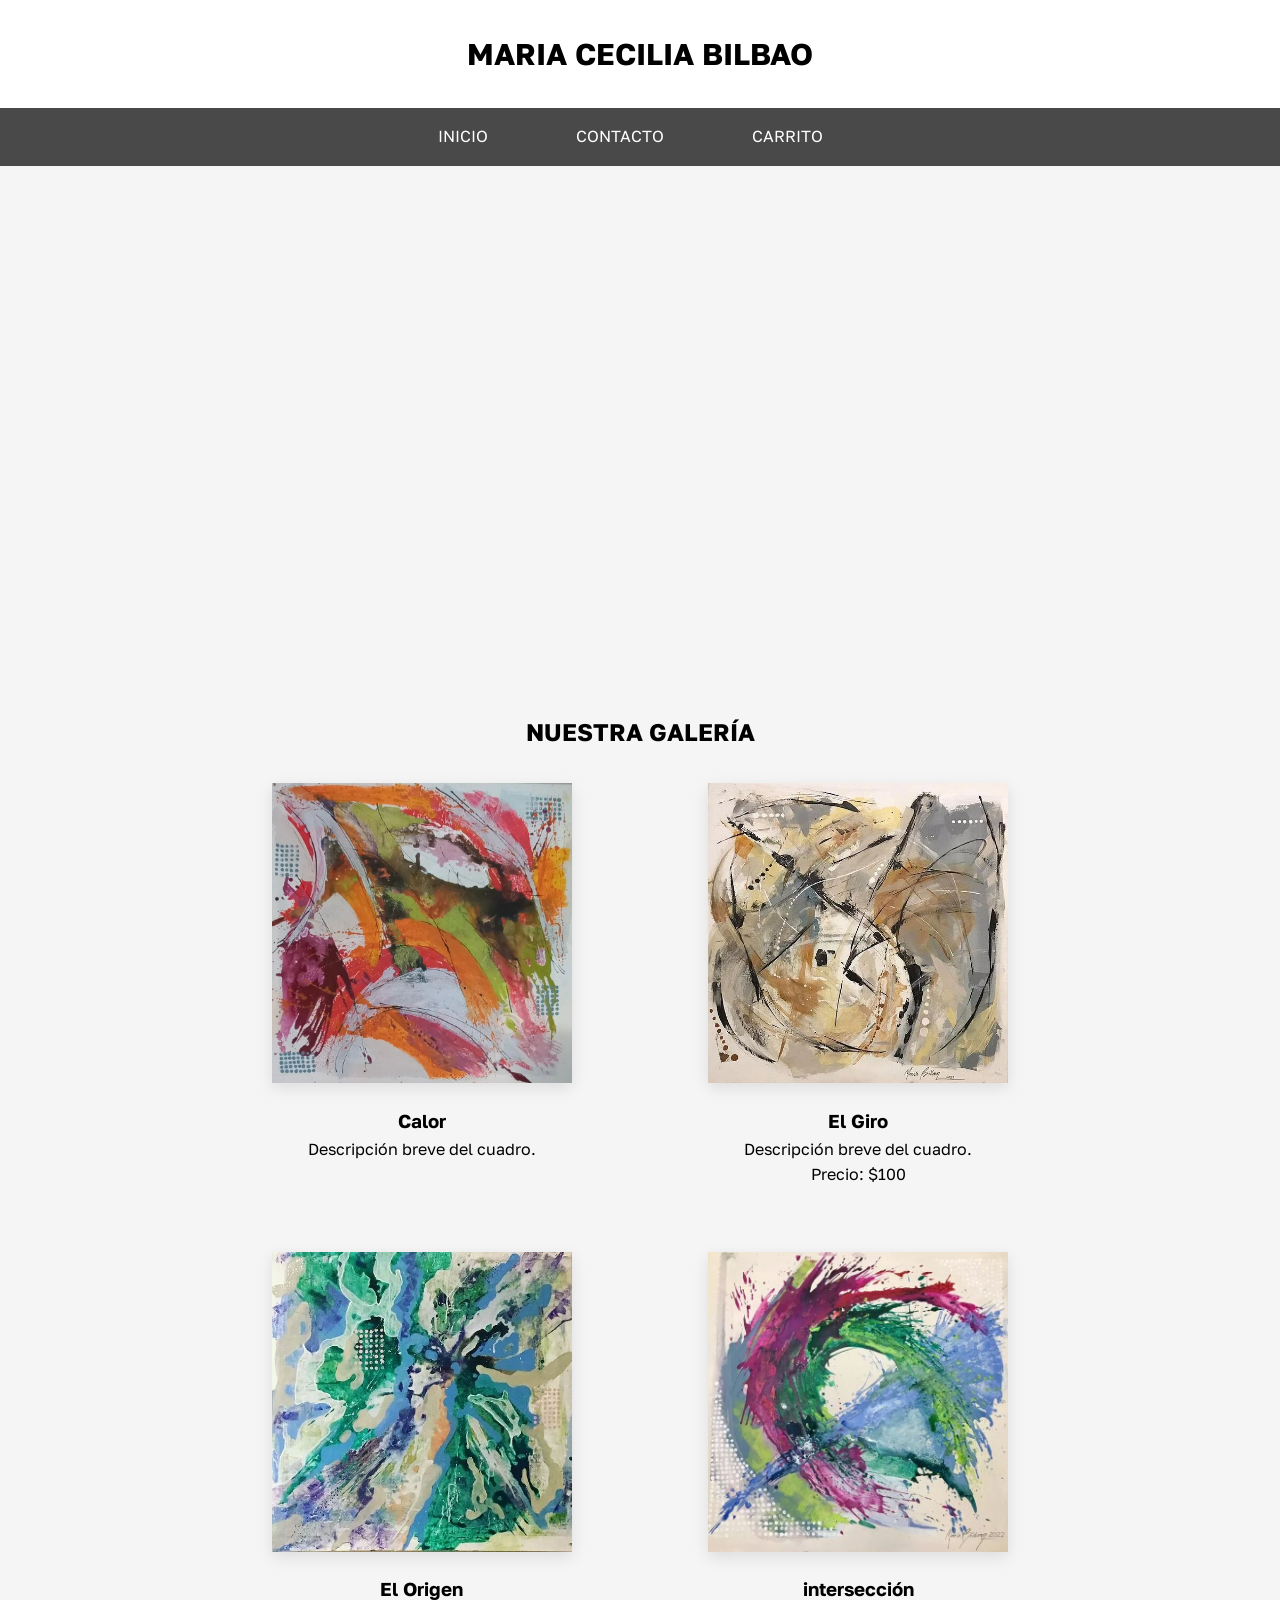
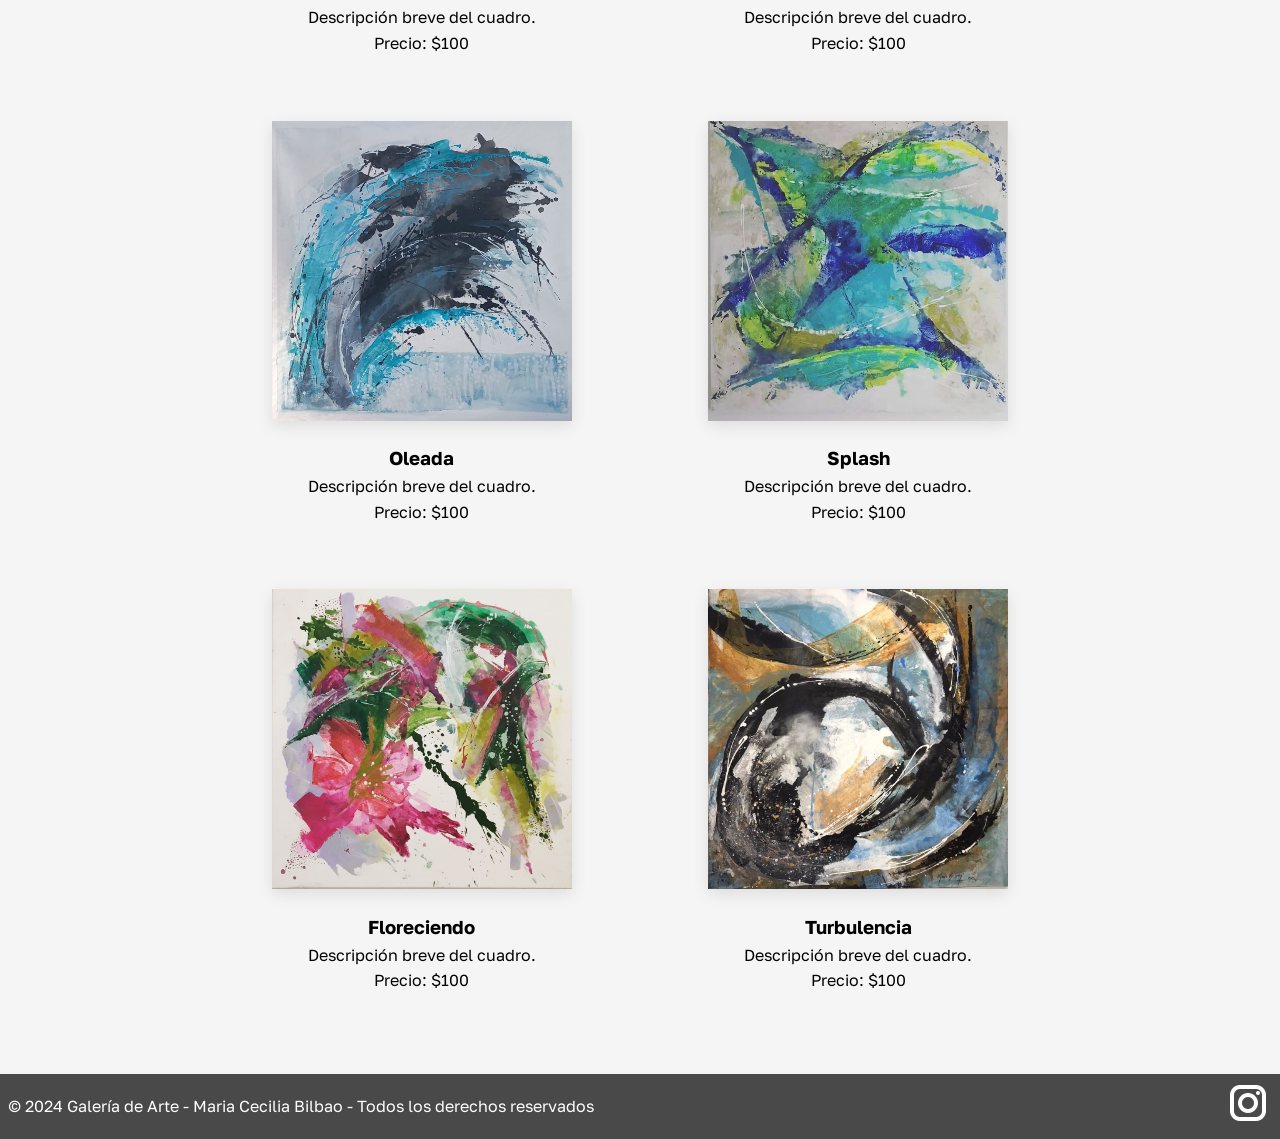
==== index.html @ 53347338 "fix responsive" ====
<!DOCTYPE html>
<html lang="es">
  <head>
    <meta charset="UTF-8" />
    <meta name="viewport" content="width=device-width, initial-scale=1.0" />
    <title>Galería de Arte</title>
    <link rel="stylesheet" href="./index.css" />
    <link rel="preconnect" href="https://fonts.googleapis.com" />
    <link rel="preconnect" href="https://fonts.gstatic.com" crossorigin />
    <link rel="preconnect" href="https://fonts.googleapis.com" />
    <link rel="preconnect" href="https://fonts.gstatic.com" crossorigin />
    <link
      href="https://fonts.googleapis.com/css2?family=Golos+Text:wght@400..900&display=swap"
      rel="stylesheet"
    />
  </head>
  <body>
    <h1 class="titulo">Maria Cecilia Bilbao</h1>
    <header>
      <nav>
        <ul>
          <li><a href="#inicio">Inicio</a></li>
          <li><a href="#">Contacto</a></li>
          <li><a href="#">Carrito</a></li>
        </ul>
      </nav>
    </header>

    <main>
      <section id="inicio">
        <div class="video-container">
          <video class="video" autoplay muted loop playsinline>
            <source src="./public/src/Banner.mp4" type="video/mp4" />
            Tu navegador no admite videos HTML5.
          </video>
        </div>
      </section>

      <section id="galeria">
        <h2>Nuestra Galería</h2>

        <div class="galeria-container">
          <div class="cuadro-container">
            <img class="cuadro" src="./public/src/img/calor.jpg" alt="Calor" />
            <h3>Calor</h3>
            <p>Descripción breve del cuadro.</p>
          </div>

          <div class="cuadro-container">
            <img
              class="cuadro"
              src="./public/src/img/el giro.jpg"
              alt="el giro"
            />
            <h3>El Giro</h3>
            <p>Descripción breve del cuadro.</p>
            <p>Precio: $100</p>
          </div>

          <div class="cuadro-container">
            <img
              class="cuadro"
              src="./public/src/img/el origen.jpg"
              alt="el origen"
            />
            <h3>El Origen</h3>
            <p>Descripción breve del cuadro.</p>
            <p>Precio: $100</p>
          </div>

          <div class="cuadro-container">
            <img
              class="cuadro"
              src="./public/src/img/interseccion.jpg"
              alt="interseccion"
            />
            <h3>intersección</h3>
            <p>Descripción breve del cuadro.</p>
            <p>Precio: $100</p>
          </div>

          <div class="cuadro-container">
            <img
              class="cuadro"
              src="./public/src/img/oleada.png"
              alt="oleada"
            />
            <h3>Oleada</h3>
            <p>Descripción breve del cuadro.</p>
            <p>Precio: $100</p>
          </div>

          <div class="cuadro-container">
            <img
              class="cuadro"
              src="./public/src/img/splash.jpg"
              alt="splash"
            />
            <h3>Splash</h3>
            <p>Descripción breve del cuadro.</p>
            <p>Precio: $100</p>
          </div>

          <div class="cuadro-container">
            <img
              class="cuadro"
              src="./public/src/img/floreciendo.jpg"
              alt="floreciendo"
            />
            <h3>Floreciendo</h3>
            <p>Descripción breve del cuadro.</p>
            <p>Precio: $100</p>
          </div>

          <div class="cuadro-container">
            <img
              class="cuadro"
              src="./public/src/img/turbulencia.jpg"
              alt="turbulencia"
            />
            <h3>Turbulencia</h3>
            <p>Descripción breve del cuadro.</p>
            <p>Precio: $100</p>
          </div>
        </div>
      </section>
    </main>

    <footer>
      <p>
        &copy; 2024 Galería de Arte - Maria Cecilia Bilbao - Todos los derechos
        reservados
      </p>

      <div id="redes">
        <a target="_blank" href="https://www.instagram.com/ma.ceciliabilbao/"
          ><img alt="instagram" src="./public/src/img/icons8-instagram-48.png"
        /></a>
      </div>
    </footer>
  </body>
</html>
---- index.css ----
/* Reset de estilos para eliminar márgenes y paddings por defecto */
* {
  margin: 0;
  padding: 0;
  box-sizing: border-box;
  overflow-x: hidden;
}

/* Estilos generales */
body {
  font-family: "Golos Text";
  line-height: 1.6;
}

main {
  background-color: whitesmoke;
}

#inicio {
  overflow: hidden;
}

.video-container {
  display: flex;
  align-items: center;
  justify-content: center;
  width: 100%;
}

.video {
  width: 70%;
  height: auto;
  background-size: cover;
  background-repeat: no-repeat;
  background-position: center center;
}

.titulo {
  text-align: center;
  font-size: 30px;
  font-weight: bold;
  text-transform: uppercase;
  padding: 1em;
}

h2 {
  text-transform: uppercase;
}

header {
  display: flex;
  justify-content: center;
  align-items: center;
  background-color: #494949;
  color: #fff;
  padding: 1rem;
}

nav ul {
  list-style-type: none;
  overflow-y: hidden;
}

nav ul li {
  display: inline;
  margin-right: 20px;
}

nav ul li a {
  color: #fff;
  text-decoration: none;
  text-transform: uppercase;
  padding: 2rem;
}

main {
  padding: 1rem;
}

section {
  margin-bottom: 2rem;
}

#redes img {
  filter: invert(100%);
}

footer {
  display: flex;
  justify-content: space-between;
  align-items: center;
  flex-direction: row;
  position: static;
  width: 100%;
  bottom: 0;
  text-align: center;
  padding: 0.3rem 0.5rem 0.3rem 0.5rem;
  background-color: #494949;
  color: white;
}

/* Estilos específicos */
#galeria {
  display: flex;
  flex-wrap: wrap;
  justify-content: center;
  align-items: center;
  max-width: 100%;
  flex-direction: column;
}

.galeria-container {
  display: grid;
  grid-template-columns: repeat(3, 2fr);
  text-align: center;
  width: 70%;
}

.cuadro-container {
  position: relative;
  text-align: center;
  padding: 2rem;
  gap: 1rem;
}

.cuadro {
  margin-bottom: 1rem;
  max-width: 300px !important;
  height: 300px !important;
  transition: transform 0.3s ease-in-out, box-shadow 0.3s ease-in-out;
  box-shadow: 0 5px 15px rgba(0, 0, 0, 0.1);
}

.cuadro:hover {
  transform: scale(1.1);
  box-shadow: 0 10px 30px rgba(0, 0, 0, 0.2);
}

button {
  background-color: #007bff;
  color: #fff;
  border: none;
  padding: 0.5rem 1rem;
  cursor: pointer;
}

button:hover {
  background-color: #0056b3;
}

@media (max-width: 1485px) {
  .galeria-container {
    grid-template-columns: repeat(2, 1fr);
    width: 70%;
  }

  .cuadro {
    max-width: 100%;
    width: 300px;
    height: 300px;
  }

  .video {
    width: 80%;
    height: auto;
  }
}

@media (max-width: 950px) {
  .galeria-container {
    grid-template-columns: repeat(1, 1fr);
    padding: 1rem;
  }

  .cuadro {
    max-width: 100%;
    width: 500px;
    height: auto;
  }

  .video {
    width: 100%;
    height: auto;
  }
}
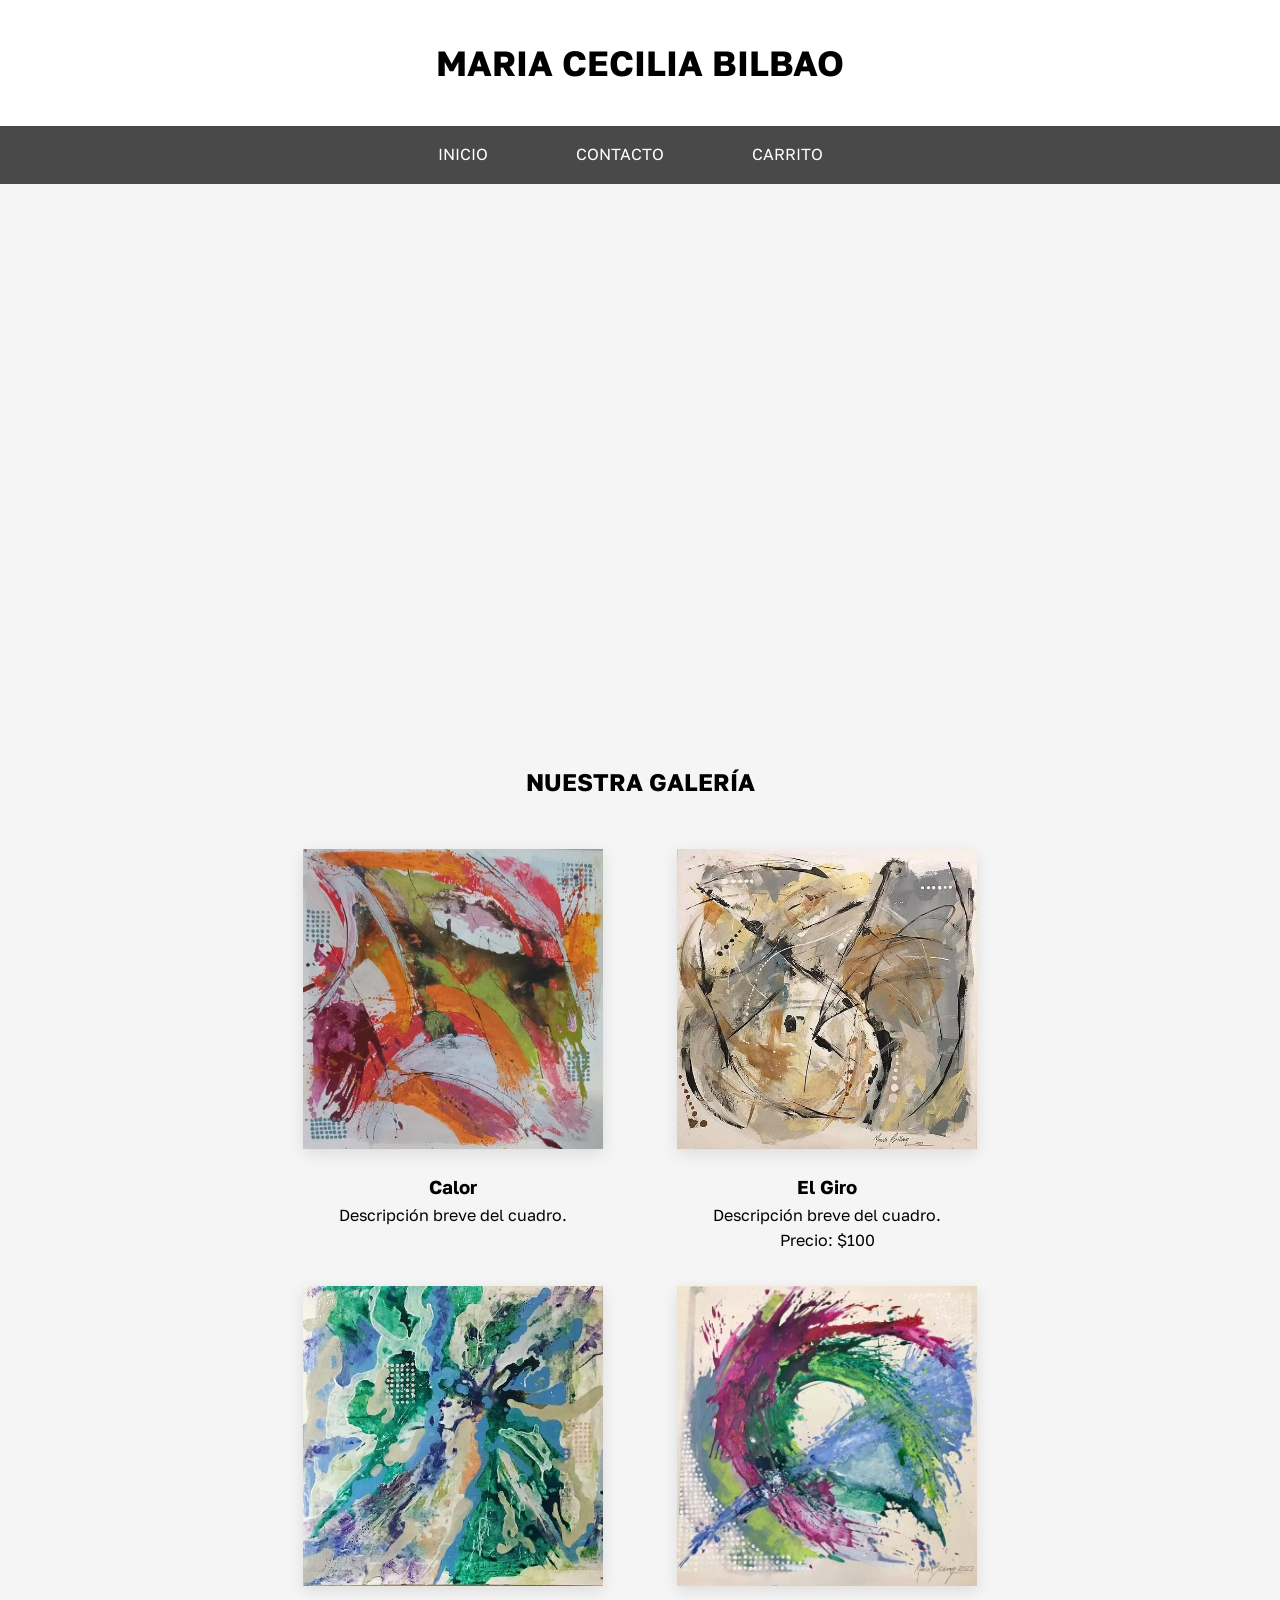
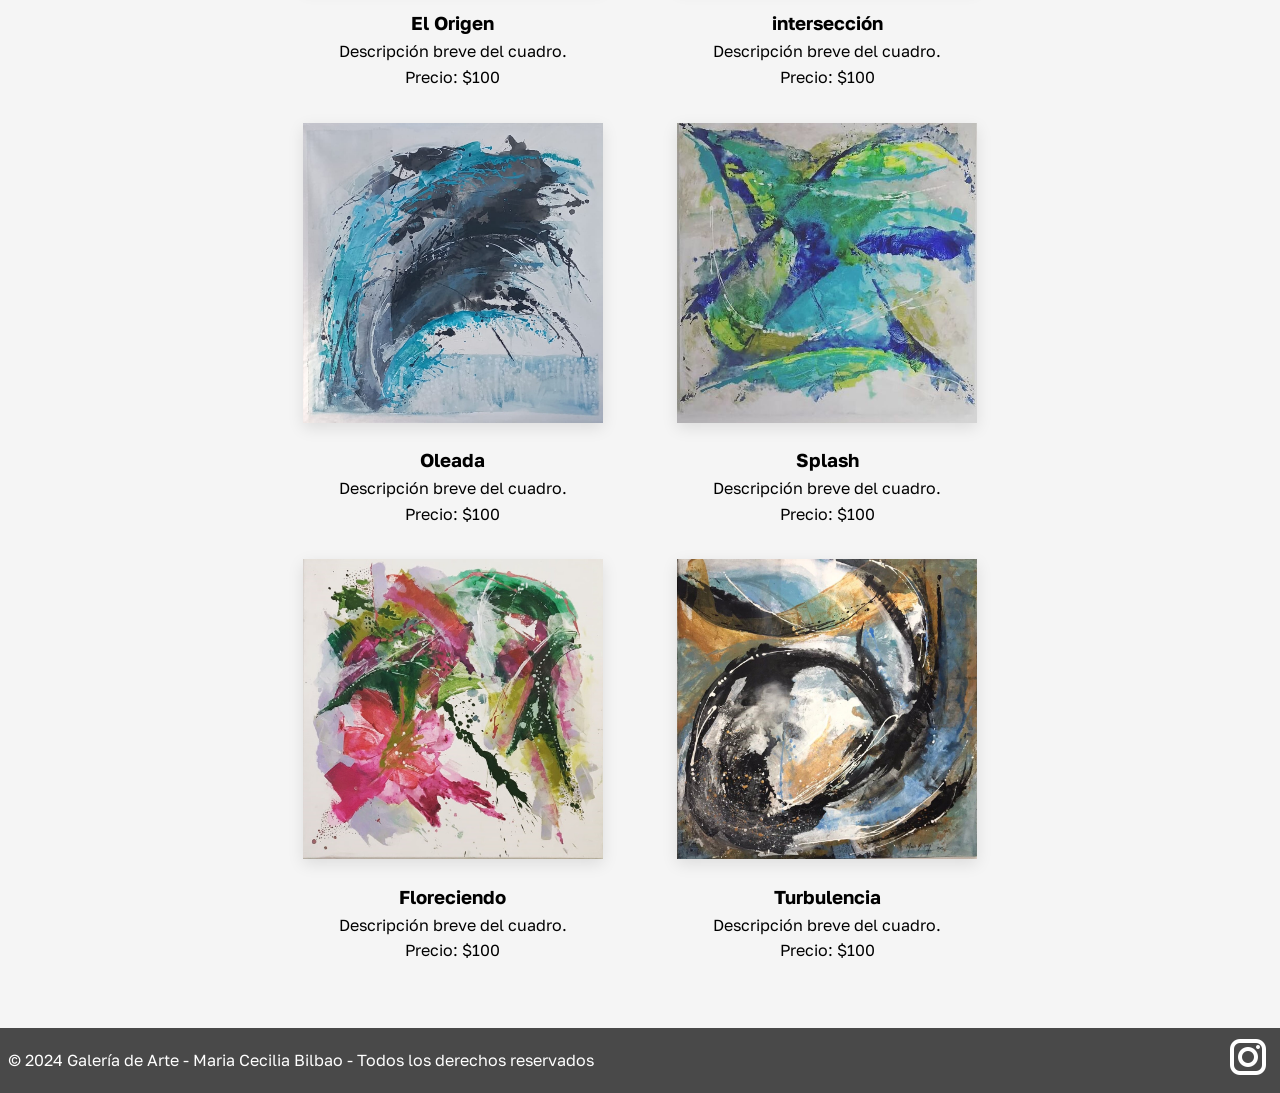
==== commit 6fd4a8c2: "add modal" ====
--- a/index.html
+++ b/index.html
@@ -40,13 +40,13 @@
         <h2>Nuestra Galería</h2>
 
         <div class="galeria-container">
-          <div class="cuadro-container">
+          <div class="cuadro-container" data-name="p-1">
             <img class="cuadro" src="./public/src/img/calor.jpg" alt="Calor" />
             <h3>Calor</h3>
             <p>Descripción breve del cuadro.</p>
           </div>
 
-          <div class="cuadro-container">
+          <div class="cuadro-container" data-name="p-2">
             <img
               class="cuadro"
               src="./public/src/img/el giro.jpg"
@@ -57,7 +57,7 @@
             <p>Precio: $100</p>
           </div>
 
-          <div class="cuadro-container">
+          <div class="cuadro-container" data-name="p-3">
             <img
               class="cuadro"
               src="./public/src/img/el origen.jpg"
@@ -68,7 +68,7 @@
             <p>Precio: $100</p>
           </div>
 
-          <div class="cuadro-container">
+          <div class="cuadro-container" data-name="p-4">
             <img
               class="cuadro"
               src="./public/src/img/interseccion.jpg"
@@ -79,7 +79,7 @@
             <p>Precio: $100</p>
           </div>
 
-          <div class="cuadro-container">
+          <div class="cuadro-container" data-name="p-5">
             <img
               class="cuadro"
               src="./public/src/img/oleada.png"
@@ -90,7 +90,7 @@
             <p>Precio: $100</p>
           </div>
 
-          <div class="cuadro-container">
+          <div class="cuadro-container" data-name="p-6">
             <img
               class="cuadro"
               src="./public/src/img/splash.jpg"
@@ -101,7 +101,7 @@
             <p>Precio: $100</p>
           </div>
 
-          <div class="cuadro-container">
+          <div class="cuadro-container" data-name="p-7">
             <img
               class="cuadro"
               src="./public/src/img/floreciendo.jpg"
@@ -112,7 +112,7 @@
             <p>Precio: $100</p>
           </div>
 
-          <div class="cuadro-container">
+          <div class="cuadro-container" data-name="p-8">
             <img
               class="cuadro"
               src="./public/src/img/turbulencia.jpg"
@@ -122,6 +122,87 @@
             <p>Descripción breve del cuadro.</p>
             <p>Precio: $100</p>
           </div>
+        </div>
+      </section>
+
+      <section class="cuadros-preview">
+        <!-- Vista previa para el cuadro p-1 -->
+        <div class="preview" data-target="p-1">
+          <img class="cuadro" src="./public/src/img/calor.jpg" alt="Calor" />
+          <h3>Calor</h3>
+          <p>Descripción breve del cuadro.</p>
+          <button class="cerrar-modal">X</button>
+        </div>
+
+        <!-- Vista previa para el cuadro p-2 -->
+        <div class="preview" data-target="p-2">
+          <img
+            class="cuadro"
+            src="./public/src/img/el giro.jpg"
+            alt="el giro"
+          />
+          <h3>El Giro</h3>
+          <p>Descripción breve del cuadro.</p>
+          <button class="cerrar-modal">X</button>
+        </div>
+
+        <!-- Repite este bloque para cada cuadro -->
+        <div class="preview" data-target="p-3">
+          <img
+            class="cuadro"
+            src="./public/src/img/el origen.jpg"
+            alt="el origen"
+          />
+          <h3>El Origen</h3>
+          <p>Descripción breve del cuadro.</p>
+          <button class="cerrar-modal">X</button>
+        </div>
+
+        <div class="preview" data-target="p-4">
+          <img
+            class="cuadro"
+            src="./public/src/img/interseccion.jpg"
+            alt="interseccion"
+          />
+          <h3>Intersección</h3>
+          <p>Descripción breve del cuadro.</p>
+          <button class="cerrar-modal">X</button>
+        </div>
+
+        <div class="preview" data-target="p-5">
+          <img class="cuadro" src="./public/src/img/oleada.png" alt="oleada" />
+          <h3>Oleada</h3>
+          <p>Descripción breve del cuadro.</p>
+          <button class="cerrar-modal">X</button>
+        </div>
+
+        <div class="preview" data-target="p-6">
+          <img class="cuadro" src="./public/src/img/splash.jpg" alt="splash" />
+          <h3>Splash</h3>
+          <p>Descripción breve del cuadro.</p>
+          <button class="cerrar-modal">X</button>
+        </div>
+
+        <div class="preview" data-target="p-7">
+          <img
+            class="cuadro"
+            src="./public/src/img/floreciendo.jpg"
+            alt="floreciendo"
+          />
+          <h3>Floreciendo</h3>
+          <p>Descripción breve del cuadro.</p>
+          <button class="cerrar-modal">X</button>
+        </div>
+
+        <div class="preview" data-target="p-8">
+          <img
+            class="cuadro"
+            src="./public/src/img/turbulencia.jpg"
+            alt="turbulencia"
+          />
+          <h3>Turbulencia</h3>
+          <p>Descripción breve del cuadro.</p>
+          <button class="cerrar-modal">X</button>
         </div>
       </section>
     </main>
@@ -138,5 +219,7 @@
         /></a>
       </div>
     </footer>
+
+    <script type="text/javascript" src="./index.js"></script>
   </body>
 </html>
--- a/index.css
+++ b/index.css
@@ -37,14 +37,15 @@
 
 .titulo {
   text-align: center;
-  font-size: 30px;
-  font-weight: bold;
+  font-size: 35px;
+  font-weight: bolder;
   text-transform: uppercase;
   padding: 1em;
 }
 
 h2 {
   text-transform: uppercase;
+  padding: 2rem;
 }
 
 header {
@@ -119,8 +120,7 @@
 .cuadro-container {
   position: relative;
   text-align: center;
-  padding: 2rem;
-  gap: 1rem;
+  padding: 1rem;
 }
 
 .cuadro {
@@ -148,10 +148,63 @@
   background-color: #0056b3;
 }
 
+/* Preview */
+
+.cuadros-preview {
+  position: fixed;
+  top: 0;
+  left: 0;
+  min-height: 100vh;
+  width: 100%;
+  background: rgba(0, 0, 0, 0.8);
+  display: none;
+  align-items: center;
+  justify-content: center;
+}
+
+.cuadros-preview .preview {
+  display: none;
+  padding: 2rem;
+  text-align: center;
+  background: #fff;
+  position: relative;
+  margin: 2rem;
+  width: 40rem;
+}
+
+.cuadros-preview .preview {
+  display: inline-block;
+}
+
+.cuadros-preview .preview img {
+  height: 30rem;
+}
+
+.cuadros-preview .preview button {
+  position: absolute;
+  top: 1rem;
+  right: 1.5rem;
+  cursor: pointer;
+  font-size: 1rem;
+  background-color: #e1d7cb;
+}
+
+/* .cuadros-preview .preview button:hover {
+  transform: rotate(90deg);
+} */
+
+.cuadros-preview .preview h3 {
+  color: #444;
+  padding: 0.5rem 0;
+  font: 2.5rem;
+}
+
+/* Media queries */
+
 @media (max-width: 1485px) {
   .galeria-container {
     grid-template-columns: repeat(2, 1fr);
-    width: 70%;
+    width: 60%;
   }
 
   .cuadro {
@@ -166,16 +219,15 @@
   }
 }
 
-@media (max-width: 950px) {
+@media (max-width: 1130px) {
   .galeria-container {
     grid-template-columns: repeat(1, 1fr);
-    padding: 1rem;
+    width: 100%;
   }
 
   .cuadro {
-    max-width: 100%;
-    width: 500px;
-    height: auto;
+    width: max-content;
+    height: max-content;
   }
 
   .video {
@@ -183,3 +235,22 @@
     height: auto;
   }
 }
+
+@media (max-width: 500px) {
+  #titulo {
+    font-size: 20px;
+  }
+
+  ul {
+    display: flex;
+    flex-direction: column;
+    align-items: center;
+    justify-content: center;
+  }
+
+  footer {
+    flex-direction: column;
+    padding: 1rem;
+    gap: 1rem;
+  }
+}
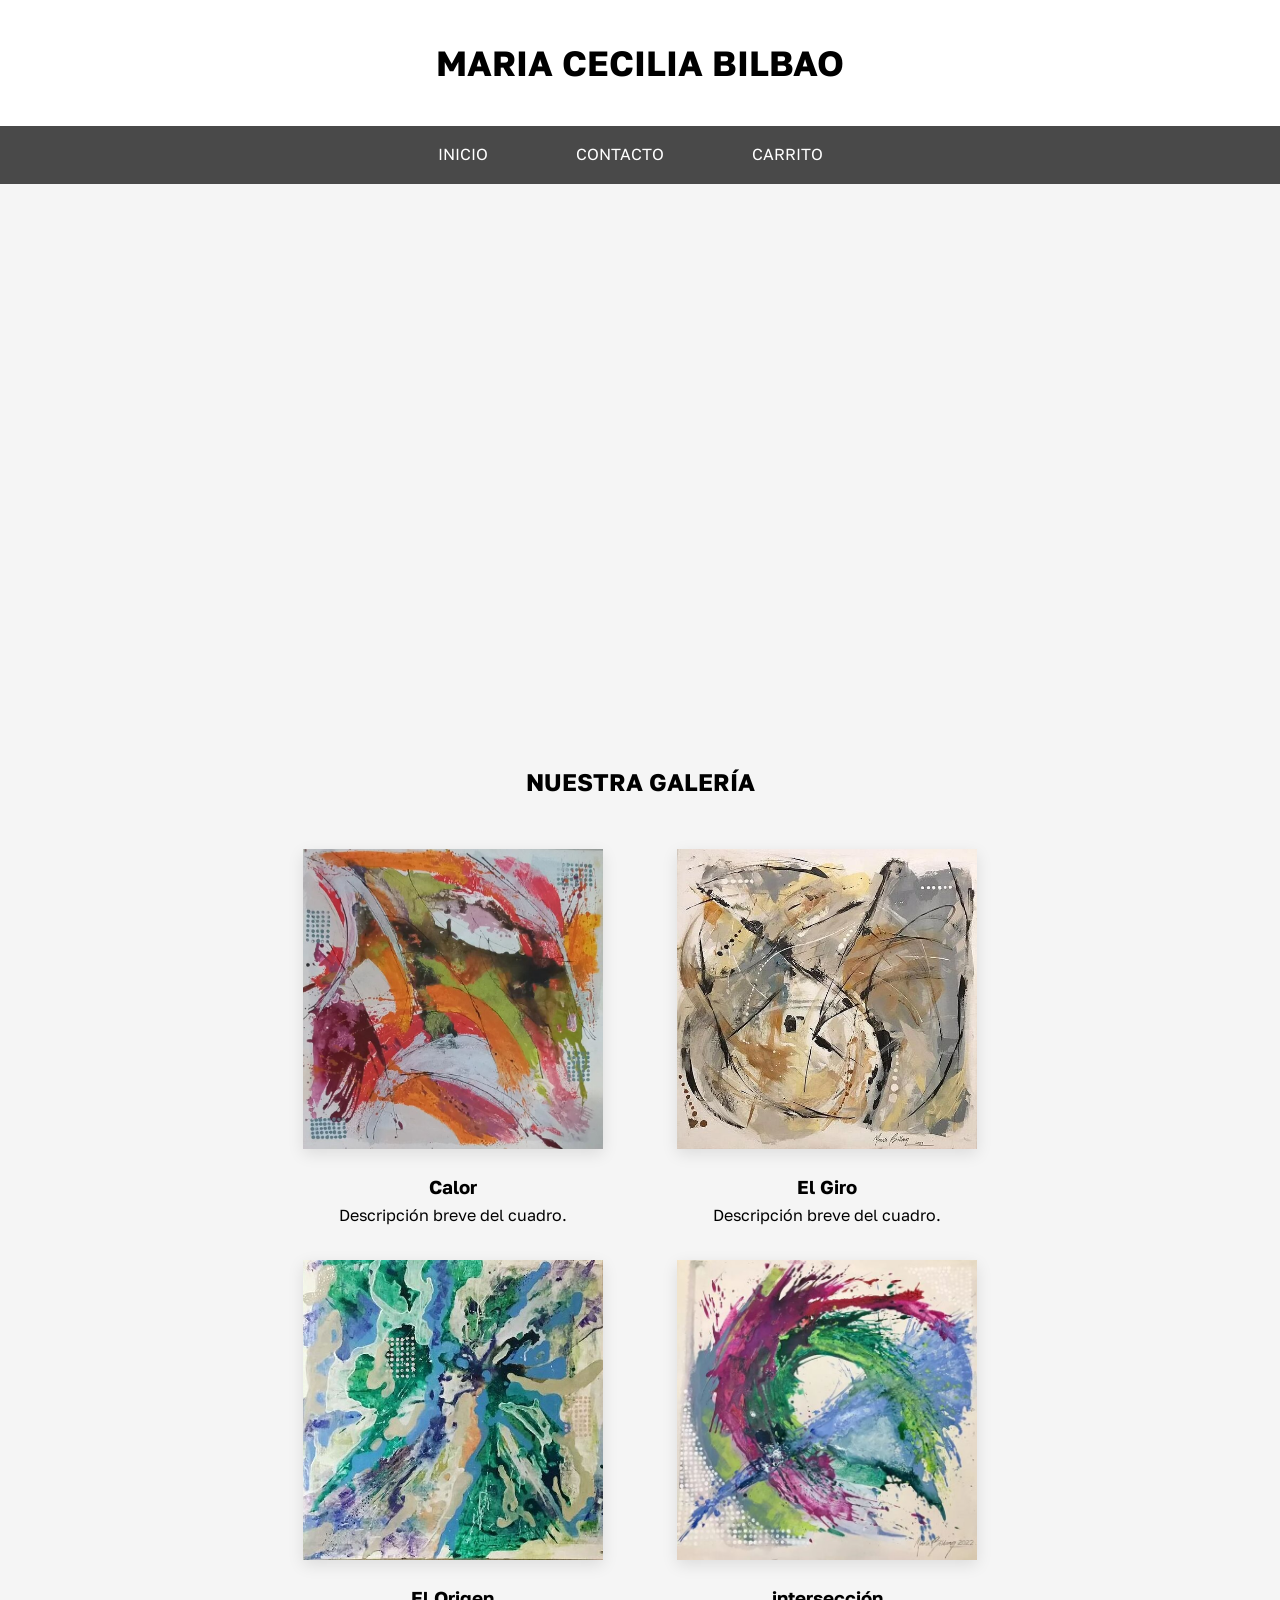
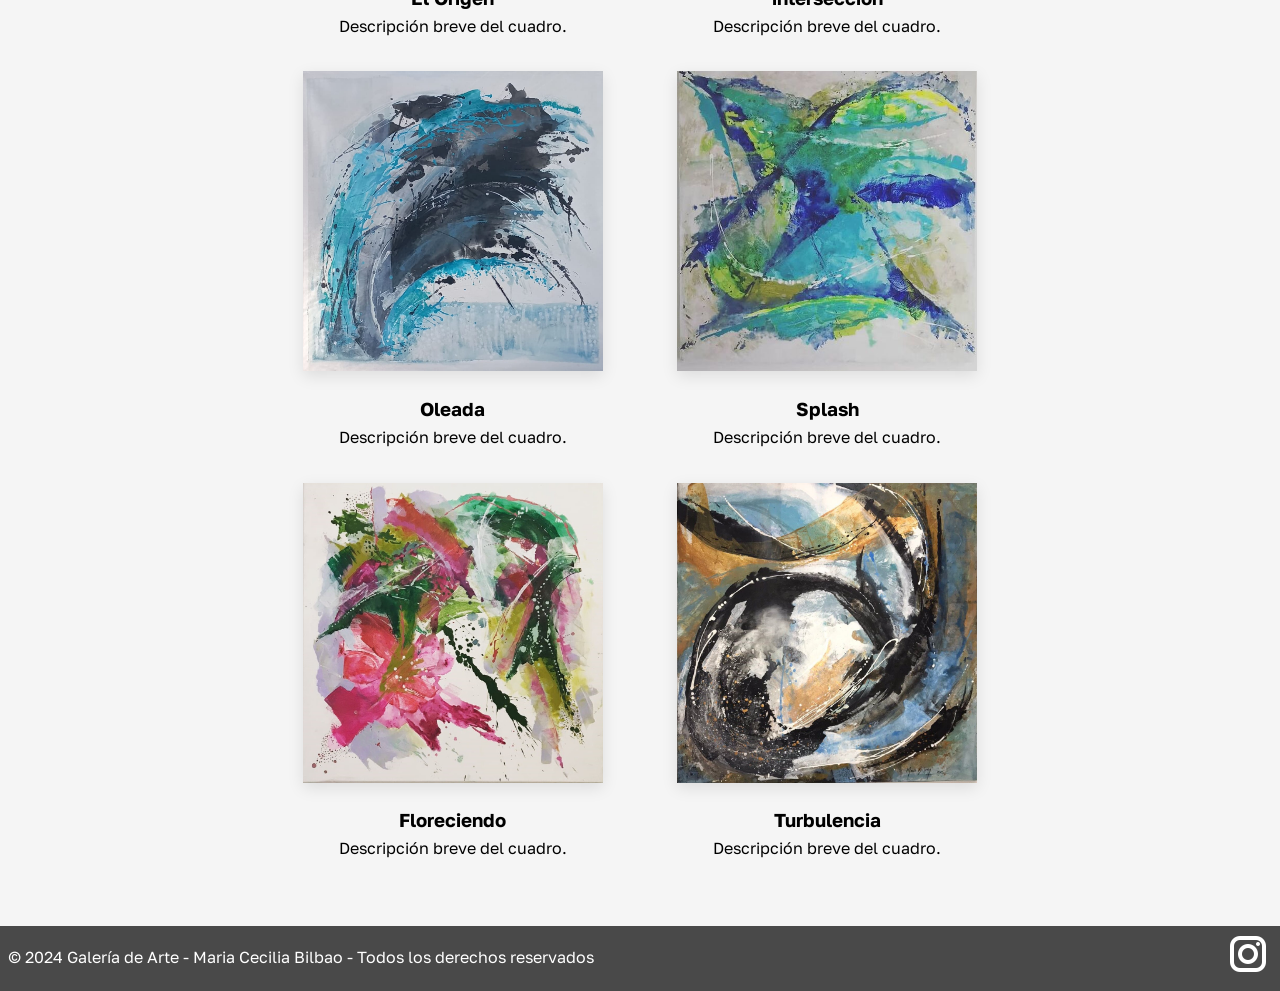
==== commit 9505cc02: "update modal" ====
--- a/index.html
+++ b/index.html
@@ -54,7 +54,6 @@
             />
             <h3>El Giro</h3>
             <p>Descripción breve del cuadro.</p>
-            <p>Precio: $100</p>
           </div>
 
           <div class="cuadro-container" data-name="p-3">
@@ -65,7 +64,6 @@
             />
             <h3>El Origen</h3>
             <p>Descripción breve del cuadro.</p>
-            <p>Precio: $100</p>
           </div>
 
           <div class="cuadro-container" data-name="p-4">
@@ -76,7 +74,6 @@
             />
             <h3>intersección</h3>
             <p>Descripción breve del cuadro.</p>
-            <p>Precio: $100</p>
           </div>
 
           <div class="cuadro-container" data-name="p-5">
@@ -87,7 +84,6 @@
             />
             <h3>Oleada</h3>
             <p>Descripción breve del cuadro.</p>
-            <p>Precio: $100</p>
           </div>
 
           <div class="cuadro-container" data-name="p-6">
@@ -98,7 +94,6 @@
             />
             <h3>Splash</h3>
             <p>Descripción breve del cuadro.</p>
-            <p>Precio: $100</p>
           </div>
 
           <div class="cuadro-container" data-name="p-7">
@@ -109,7 +104,6 @@
             />
             <h3>Floreciendo</h3>
             <p>Descripción breve del cuadro.</p>
-            <p>Precio: $100</p>
           </div>
 
           <div class="cuadro-container" data-name="p-8">
@@ -120,7 +114,6 @@
             />
             <h3>Turbulencia</h3>
             <p>Descripción breve del cuadro.</p>
-            <p>Precio: $100</p>
           </div>
         </div>
       </section>
@@ -128,10 +121,15 @@
       <section class="cuadros-preview">
         <!-- Vista previa para el cuadro p-1 -->
         <div class="preview" data-target="p-1">
-          <img class="cuadro" src="./public/src/img/calor.jpg" alt="Calor" />
-          <h3>Calor</h3>
-          <p>Descripción breve del cuadro.</p>
-          <button class="cerrar-modal">X</button>
+          <div class="preview-content">
+            <img class="cuadro" src="./public/src/img/calor.jpg" alt="Calor" />
+            <div class="cuadro-info">
+              <h3>Calor</h3>
+              <p><strong>Medidas:</strong> 100x100 cm</p>
+              <p><strong>Precio:</strong> $100</p>
+            </div>
+            <button class="cerrar-modal">X</button>
+          </div>
         </div>
 
         <!-- Vista previa para el cuadro p-2 -->
@@ -142,7 +140,8 @@
             alt="el giro"
           />
           <h3>El Giro</h3>
-          <p>Descripción breve del cuadro.</p>
+          <p><strong>Medidas:</strong> 100x100 cm</p>
+          <p><strong>Precio:</strong> $100</p>
           <button class="cerrar-modal">X</button>
         </div>
 
@@ -154,7 +153,8 @@
             alt="el origen"
           />
           <h3>El Origen</h3>
-          <p>Descripción breve del cuadro.</p>
+          <p><strong>Medidas:</strong> 100x100 cm</p>
+          <p><strong>Precio:</strong> $100</p>
           <button class="cerrar-modal">X</button>
         </div>
 
@@ -165,21 +165,24 @@
             alt="interseccion"
           />
           <h3>Intersección</h3>
-          <p>Descripción breve del cuadro.</p>
+          <p><strong>Medidas:</strong> 100x100 cm</p>
+          <p><strong>Precio:</strong> $100</p>
           <button class="cerrar-modal">X</button>
         </div>
 
         <div class="preview" data-target="p-5">
           <img class="cuadro" src="./public/src/img/oleada.png" alt="oleada" />
           <h3>Oleada</h3>
-          <p>Descripción breve del cuadro.</p>
+          <p><strong>Medidas:</strong> 100x100 cm</p>
+          <p><strong>Precio:</strong> $100</p>
           <button class="cerrar-modal">X</button>
         </div>
 
         <div class="preview" data-target="p-6">
           <img class="cuadro" src="./public/src/img/splash.jpg" alt="splash" />
           <h3>Splash</h3>
-          <p>Descripción breve del cuadro.</p>
+          <p><strong>Medidas:</strong> 100x100 cm</p>
+          <p><strong>Precio:</strong> $100</p>
           <button class="cerrar-modal">X</button>
         </div>
 
@@ -190,7 +193,8 @@
             alt="floreciendo"
           />
           <h3>Floreciendo</h3>
-          <p>Descripción breve del cuadro.</p>
+          <p><strong>Medidas:</strong> 100x100 cm</p>
+          <p><strong>Precio:</strong> $100</p>
           <button class="cerrar-modal">X</button>
         </div>
 
@@ -201,7 +205,8 @@
             alt="turbulencia"
           />
           <h3>Turbulencia</h3>
-          <p>Descripción breve del cuadro.</p>
+          <p><strong>Medidas:</strong> 100x100 cm</p>
+          <p><strong>Precio:</strong> $100</p>
           <button class="cerrar-modal">X</button>
         </div>
       </section>
--- a/index.css
+++ b/index.css
@@ -163,40 +163,42 @@
 }
 
 .cuadros-preview .preview {
-  display: none;
   padding: 2rem;
   text-align: center;
   background: #fff;
   position: relative;
   margin: 2rem;
-  width: 40rem;
-}
-
-.cuadros-preview .preview {
-  display: inline-block;
+  max-width: 40rem;
+  border-radius: 8px;
+  box-shadow: 0 2px 5px rgba(0, 0, 0, 0.2);
 }
 
 .cuadros-preview .preview img {
-  height: 30rem;
+  width: 100%;
+  border-radius: 8px 8px 0 0;
 }
 
 .cuadros-preview .preview button {
   position: absolute;
   top: 1rem;
-  right: 1.5rem;
+  right: 1rem;
   cursor: pointer;
   font-size: 1rem;
   background-color: #e1d7cb;
-}
-
-/* .cuadros-preview .preview button:hover {
-  transform: rotate(90deg);
-} */
+  border: 1px solid rgba(0, 0, 0, 0.2);
+  padding: 0.5rem;
+  border-radius: 50%;
+}
 
 .cuadros-preview .preview h3 {
   color: #444;
   padding: 0.5rem 0;
-  font: 2.5rem;
+  font-size: 2.5rem;
+}
+
+.cuadros-preview .preview .cuadro {
+  transform: none;
+  transition: none;
 }
 
 /* Media queries */
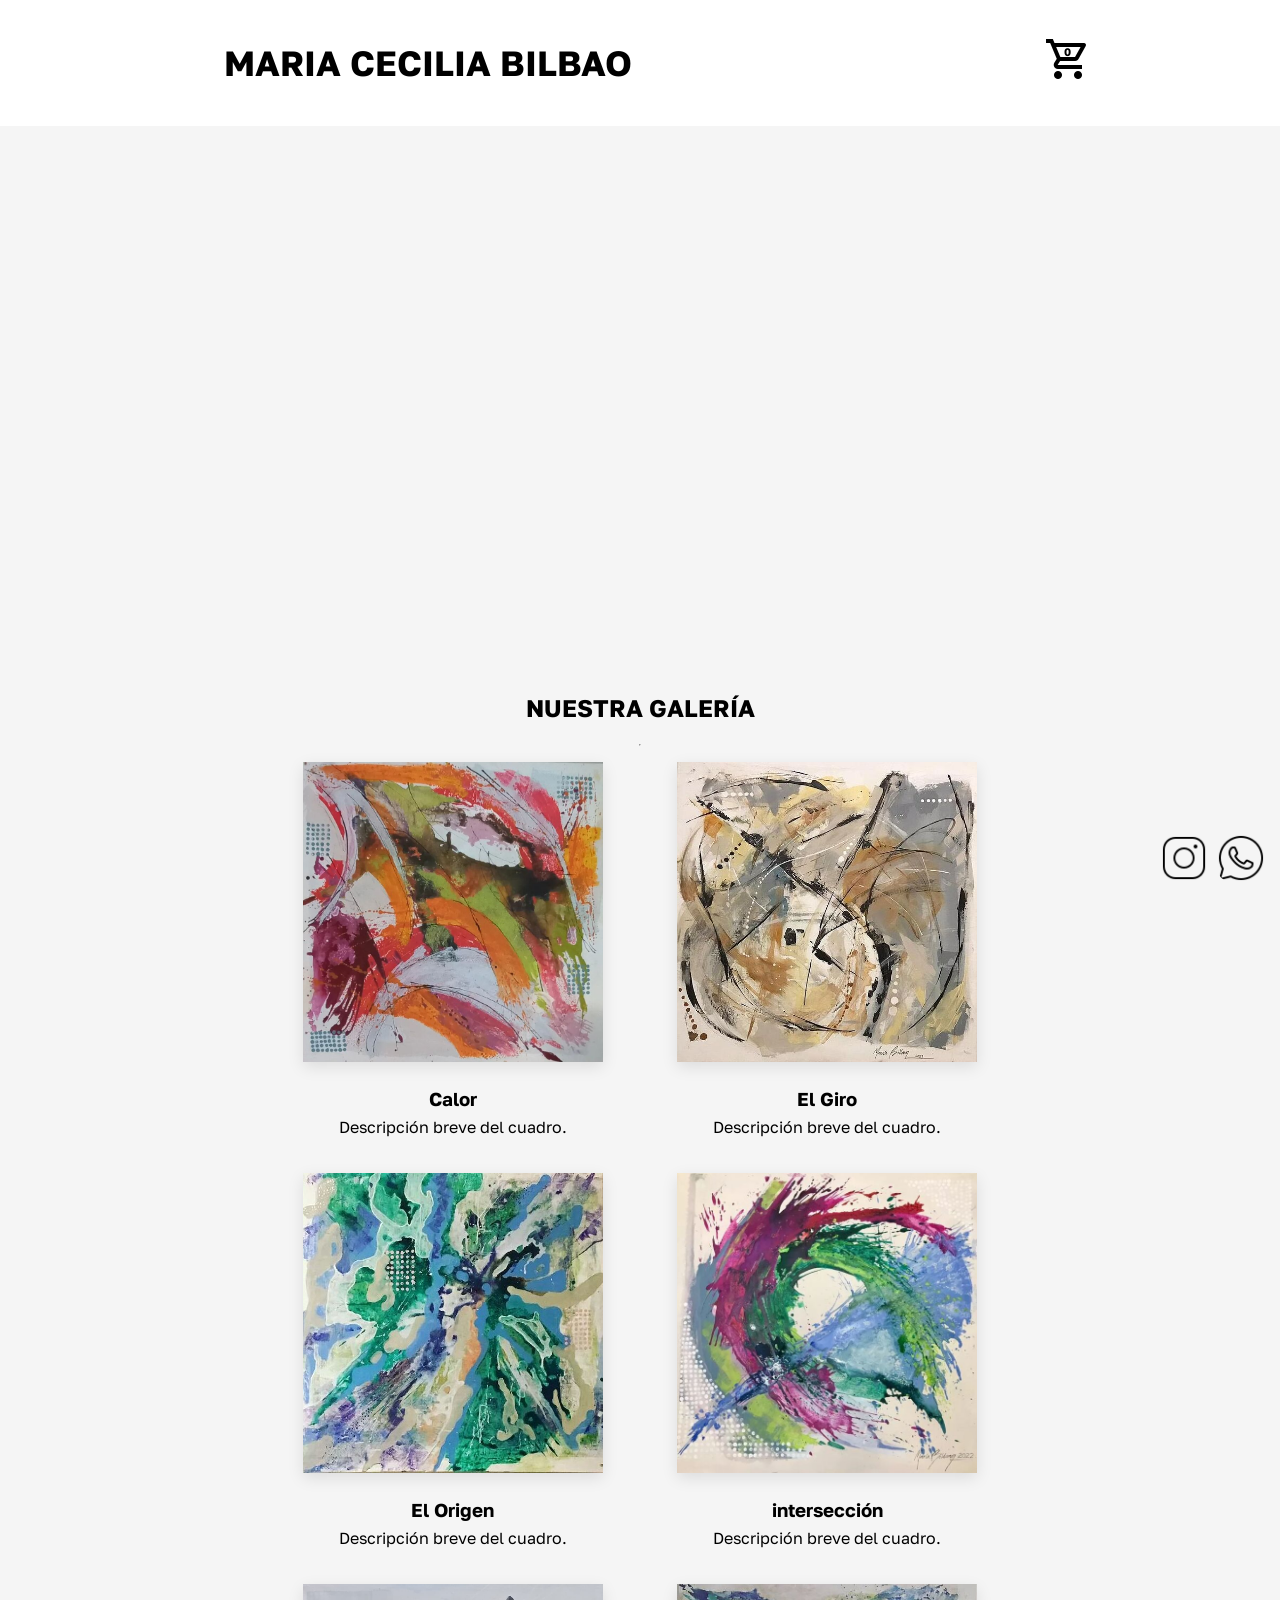
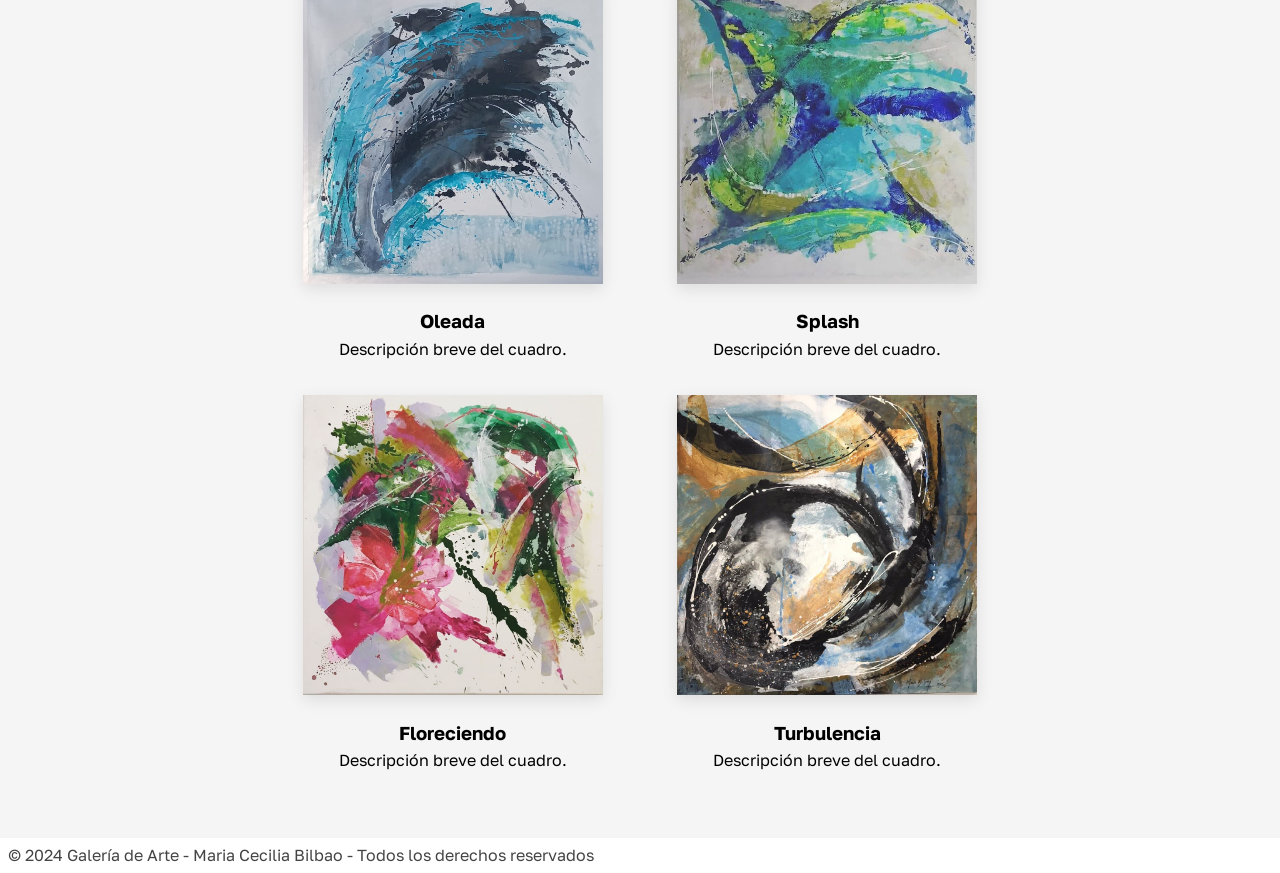
==== commit ad133a3c: "add cart" ====
--- a/index.html
+++ b/index.html
@@ -15,15 +15,16 @@
     />
   </head>
   <body>
-    <h1 class="titulo">Maria Cecilia Bilbao</h1>
     <header>
-      <nav>
-        <ul>
-          <li><a href="#inicio">Inicio</a></li>
-          <li><a href="#">Contacto</a></li>
-          <li><a href="#">Carrito</a></li>
-        </ul>
-      </nav>
+      <h1 class="titulo">Maria Cecilia Bilbao</h1>
+      <div class="carrito-container">
+        <img
+          alt="carrito de compras"
+          src="./public/src/img/icons8-carrito-de-compras-48.png"
+          class="carrito-icon"
+        />
+        <span class="cantidad-productos"><strong>0</strong></span>
+      </div>
     </header>
 
     <main>
@@ -37,8 +38,8 @@
       </section>
 
       <section id="galeria">
-        <h2>Nuestra Galería</h2>
-
+        <h2 class="subtitulo">Nuestra Galería</h2>
+        <hr />
         <div class="galeria-container">
           <div class="cuadro-container" data-name="p-1">
             <img class="cuadro" src="./public/src/img/calor.jpg" alt="Calor" />
@@ -128,6 +129,7 @@
               <p><strong>Medidas:</strong> 100x100 cm</p>
               <p><strong>Precio:</strong> $100</p>
             </div>
+            <button class="agregar-al-carrito">Agregar al carrito</button>
             <button class="cerrar-modal">X</button>
           </div>
         </div>
@@ -142,6 +144,7 @@
           <h3>El Giro</h3>
           <p><strong>Medidas:</strong> 100x100 cm</p>
           <p><strong>Precio:</strong> $100</p>
+          <button class="agregar-al-carrito">Agregar al carrito</button>
           <button class="cerrar-modal">X</button>
         </div>
 
@@ -155,6 +158,7 @@
           <h3>El Origen</h3>
           <p><strong>Medidas:</strong> 100x100 cm</p>
           <p><strong>Precio:</strong> $100</p>
+          <button class="agregar-al-carrito">Agregar al carrito</button>
           <button class="cerrar-modal">X</button>
         </div>
 
@@ -167,6 +171,7 @@
           <h3>Intersección</h3>
           <p><strong>Medidas:</strong> 100x100 cm</p>
           <p><strong>Precio:</strong> $100</p>
+          <button class="agregar-al-carrito">Agregar al carrito</button>
           <button class="cerrar-modal">X</button>
         </div>
 
@@ -175,6 +180,7 @@
           <h3>Oleada</h3>
           <p><strong>Medidas:</strong> 100x100 cm</p>
           <p><strong>Precio:</strong> $100</p>
+          <button class="agregar-al-carrito">Agregar al carrito</button>
           <button class="cerrar-modal">X</button>
         </div>
 
@@ -183,6 +189,7 @@
           <h3>Splash</h3>
           <p><strong>Medidas:</strong> 100x100 cm</p>
           <p><strong>Precio:</strong> $100</p>
+          <button class="agregar-al-carrito">Agregar al carrito</button>
           <button class="cerrar-modal">X</button>
         </div>
 
@@ -195,6 +202,7 @@
           <h3>Floreciendo</h3>
           <p><strong>Medidas:</strong> 100x100 cm</p>
           <p><strong>Precio:</strong> $100</p>
+          <button class="agregar-al-carrito">Agregar al carrito</button>
           <button class="cerrar-modal">X</button>
         </div>
 
@@ -207,6 +215,7 @@
           <h3>Turbulencia</h3>
           <p><strong>Medidas:</strong> 100x100 cm</p>
           <p><strong>Precio:</strong> $100</p>
+          <button class="agregar-al-carrito">Agregar al carrito</button>
           <button class="cerrar-modal">X</button>
         </div>
       </section>
@@ -220,8 +229,18 @@
 
       <div id="redes">
         <a target="_blank" href="https://www.instagram.com/ma.ceciliabilbao/"
-          ><img alt="instagram" src="./public/src/img/icons8-instagram-48.png"
+          ><img
+            class="icon"
+            alt="instagram"
+            src="./public/src/img/instagram.png"
         /></a>
+        <a target="_blank" href="https://chatwith.io/es/s/bilbao">
+          <img
+            class="icon"
+            alt="whatsapp"
+            src="./public/src/img/whatsapp.png"
+          />
+        </a>
       </div>
     </footer>
 
--- a/index.css
+++ b/index.css
@@ -7,6 +7,11 @@
 }
 
 /* Estilos generales */
+
+html {
+  scroll-behavior: smooth;
+}
+
 body {
   font-family: "Golos Text";
   line-height: 1.6;
@@ -14,6 +19,26 @@
 
 main {
   background-color: whitesmoke;
+}
+
+header {
+  display: flex;
+  justify-content: space-around;
+  align-items: center;
+}
+
+.carrito-container {
+  position: relative;
+  display: inline-block;
+}
+
+.cantidad-productos {
+  position: absolute;
+  top: 7px;
+  right: 20px;
+  color: black;
+  padding: 1px;
+  font-size: 11px;
 }
 
 #inicio {
@@ -43,21 +68,12 @@
   padding: 1em;
 }
 
-h2 {
+.subtitulo {
   text-transform: uppercase;
-  padding: 2rem;
-}
-
-header {
-  display: flex;
-  justify-content: center;
-  align-items: center;
-  background-color: #494949;
-  color: #fff;
   padding: 1rem;
 }
 
-nav ul {
+/* nav ul {
   list-style-type: none;
   overflow-y: hidden;
 }
@@ -72,7 +88,7 @@
   text-decoration: none;
   text-transform: uppercase;
   padding: 2rem;
-}
+} */
 
 main {
   padding: 1rem;
@@ -82,8 +98,24 @@
   margin-bottom: 2rem;
 }
 
-#redes img {
-  filter: invert(100%);
+#redes {
+  position: fixed;
+  bottom: 10px;
+  right: 10px;
+  width: auto;
+}
+
+.icon {
+  position: relative;
+  width: 48px;
+  height: 48px;
+  margin-right: 5px;
+  transition: transform 0.3s ease, backdrop-filter 0.3s ease;
+  border-radius: 30%;
+}
+
+.icon:hover {
+  filter: invert(50%);
 }
 
 footer {
@@ -96,8 +128,8 @@
   bottom: 0;
   text-align: center;
   padding: 0.3rem 0.5rem 0.3rem 0.5rem;
-  background-color: #494949;
-  color: white;
+  background-color: white;
+  color: #444;
 }
 
 /* Estilos específicos */
@@ -178,16 +210,41 @@
   border-radius: 8px 8px 0 0;
 }
 
-.cuadros-preview .preview button {
+.cuadros-preview .preview .cerrar-modal {
   position: absolute;
   top: 1rem;
   right: 1rem;
   cursor: pointer;
   font-size: 1rem;
-  background-color: #e1d7cb;
+  background-color: #444;
   border: 1px solid rgba(0, 0, 0, 0.2);
   padding: 0.5rem;
   border-radius: 50%;
+  transition: background-color 0.3s ease-in-out;
+}
+
+.cuadros-preview .preview .cerrar-modal:hover {
+  background-color: #e1d7cb;
+}
+
+.agregar-al-carrito {
+  background-color: #444;
+  color: #fff;
+  border: none;
+  padding: 0.5rem 1rem;
+  cursor: pointer;
+  margin-top: 1rem;
+  border-radius: 4px;
+  transition: background-color 0.3s ease-in-out;
+}
+
+.agregar-al-carrito:hover {
+  background-color: #e1d7cb;
+}
+
+.agregar-al-carrito:active {
+  transform: scale(0.9);
+  background-color: #e1d7cb;
 }
 
 .cuadros-preview .preview h3 {
@@ -222,6 +279,18 @@
 }
 
 @media (max-width: 1130px) {
+  #redes {
+    position: static;
+    flex-direction: column;
+    align-items: flex-end;
+  }
+
+  .icon {
+    width: 40px;
+    height: 40px;
+    margin-bottom: 10px;
+  }
+
   .galeria-container {
     grid-template-columns: repeat(1, 1fr);
     width: 100%;
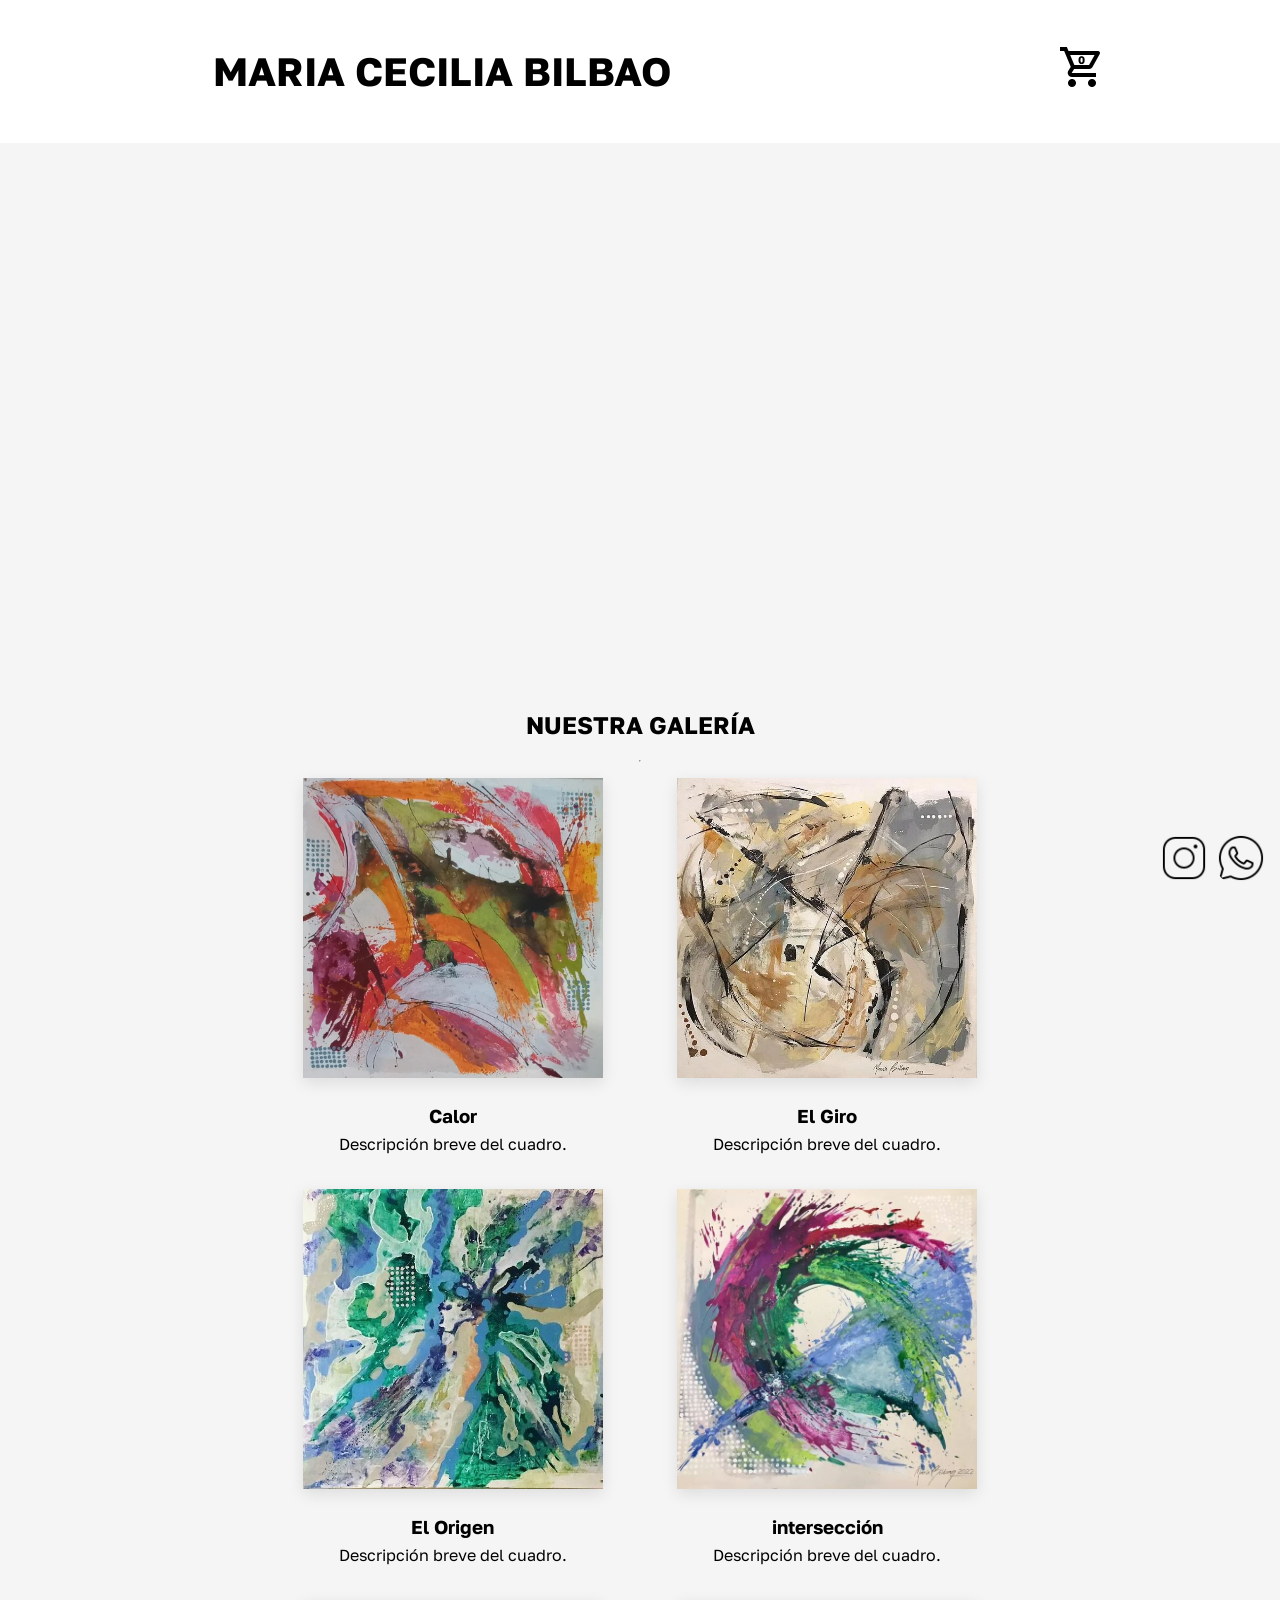
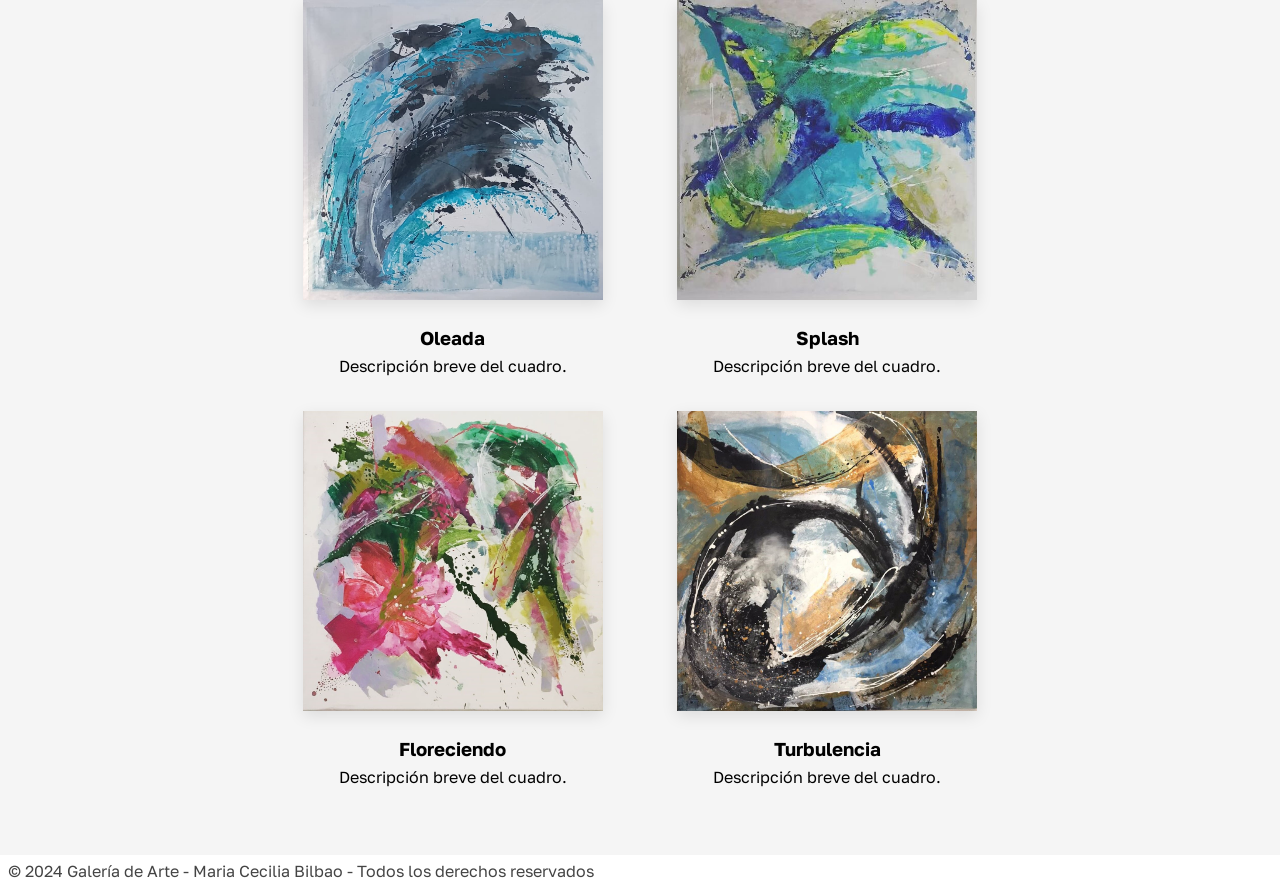
==== commit f76ba8f6: "fix cart" ====
--- a/index.html
+++ b/index.html
@@ -16,7 +16,7 @@
   </head>
   <body>
     <header>
-      <h1 class="titulo">Maria Cecilia Bilbao</h1>
+      <p class="titulo">Maria Cecilia Bilbao</h>
       <div class="carrito-container">
         <img
           alt="carrito de compras"
--- a/index.css
+++ b/index.css
@@ -62,7 +62,7 @@
 
 .titulo {
   text-align: center;
-  font-size: 35px;
+  font-size: calc(2vw + 14px);
   font-weight: bolder;
   text-transform: uppercase;
   padding: 1em;
@@ -279,6 +279,13 @@
 }
 
 @media (max-width: 1130px) {
+  .carrito-container {
+    position: fixed;
+    top: 1.5rem;
+    right: 1rem;
+    z-index: 1000;
+  }
+
   #redes {
     position: static;
     flex-direction: column;
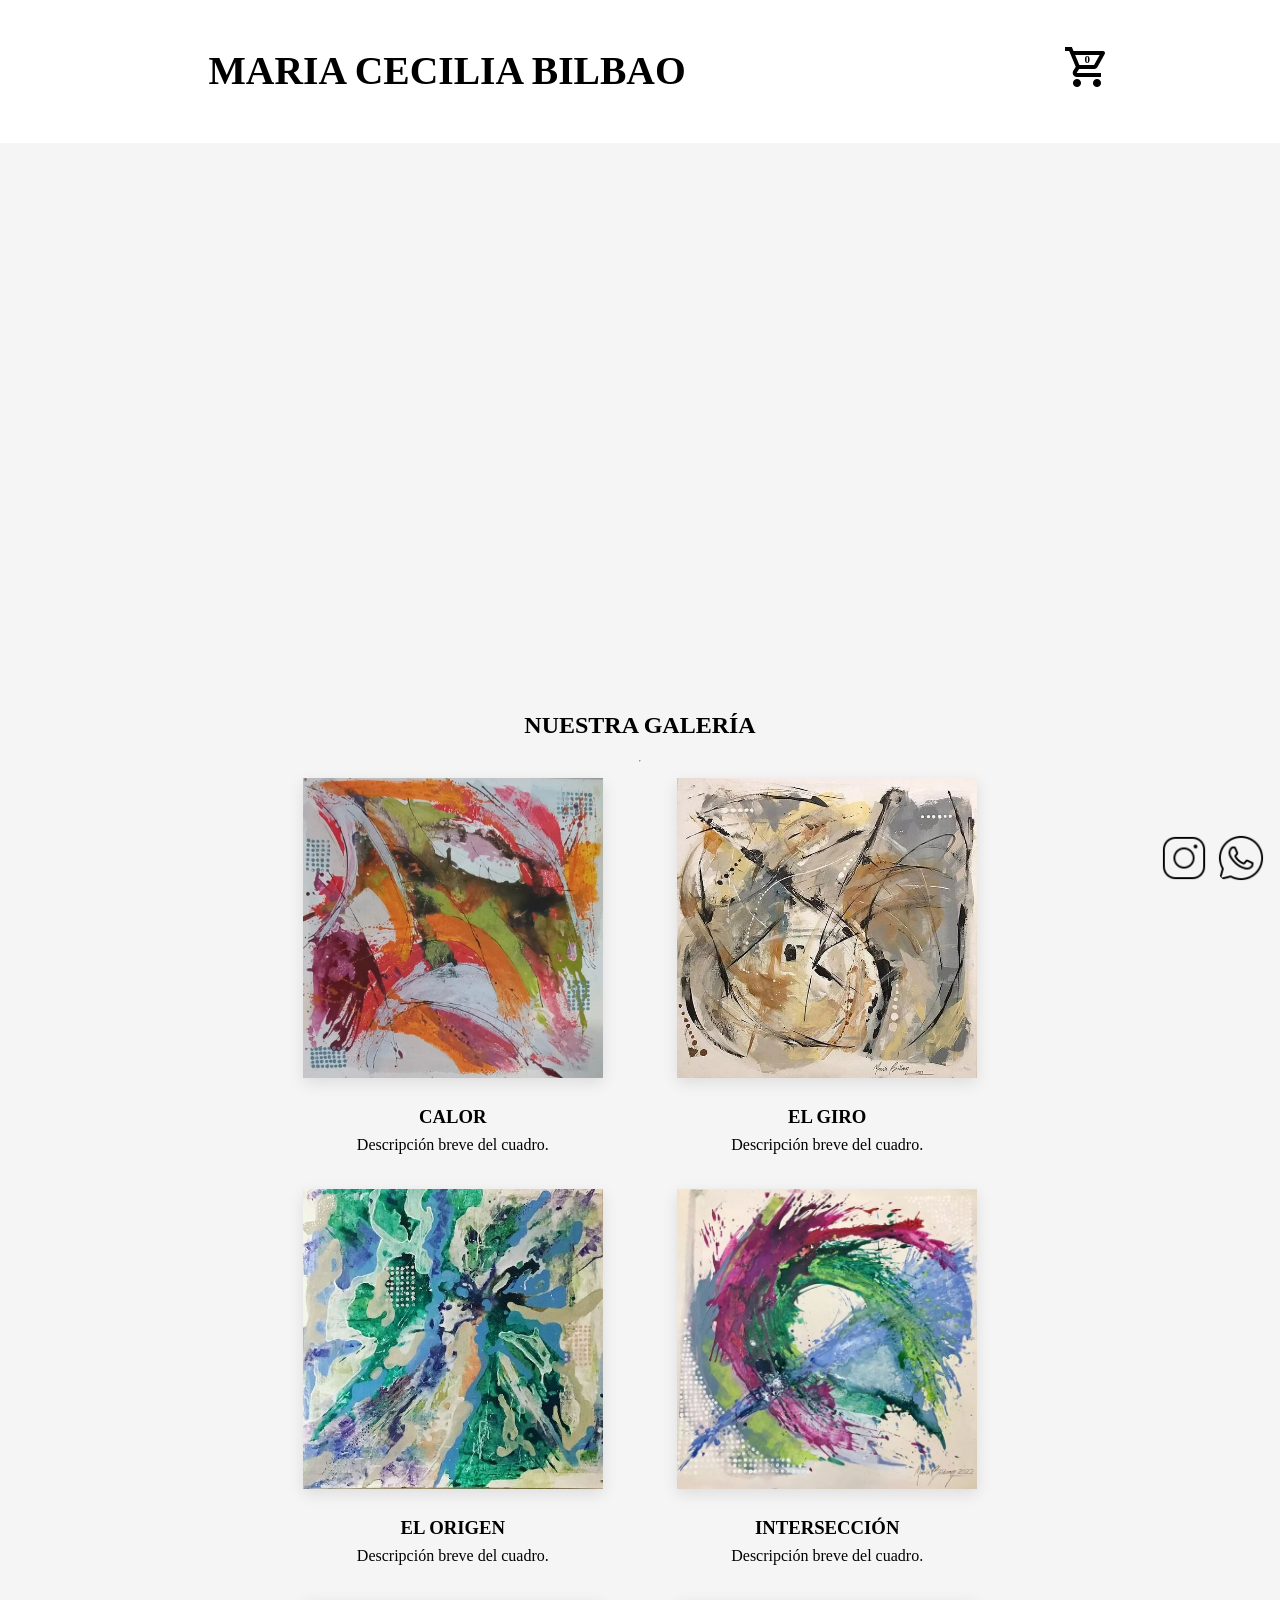
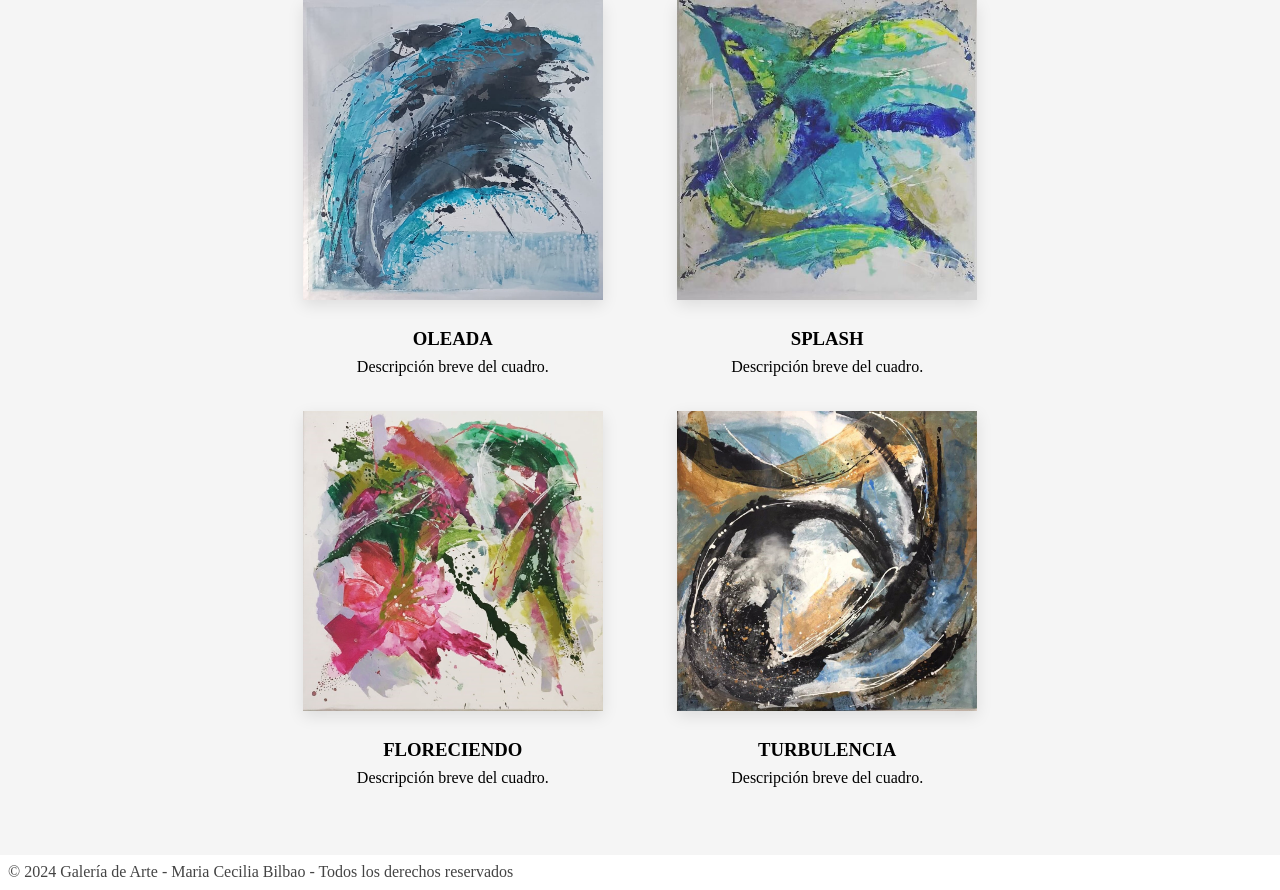
==== commit 2960e670: "add font adelia" ====
--- a/index.html
+++ b/index.html
@@ -5,14 +5,7 @@
     <meta name="viewport" content="width=device-width, initial-scale=1.0" />
     <title>Galería de Arte</title>
     <link rel="stylesheet" href="./index.css" />
-    <link rel="preconnect" href="https://fonts.googleapis.com" />
-    <link rel="preconnect" href="https://fonts.gstatic.com" crossorigin />
-    <link rel="preconnect" href="https://fonts.googleapis.com" />
-    <link rel="preconnect" href="https://fonts.gstatic.com" crossorigin />
-    <link
-      href="https://fonts.googleapis.com/css2?family=Golos+Text:wght@400..900&display=swap"
-      rel="stylesheet"
-    />
+
   </head>
   <body>
     <header>
--- a/index.css
+++ b/index.css
@@ -13,7 +13,7 @@
 }
 
 body {
-  font-family: "Golos Text";
+  font-family: "adelia";
   line-height: 1.6;
 }
 
@@ -71,6 +71,10 @@
 .subtitulo {
   text-transform: uppercase;
   padding: 1rem;
+}
+
+h3 {
+  text-transform: uppercase;
 }
 
 /* nav ul {
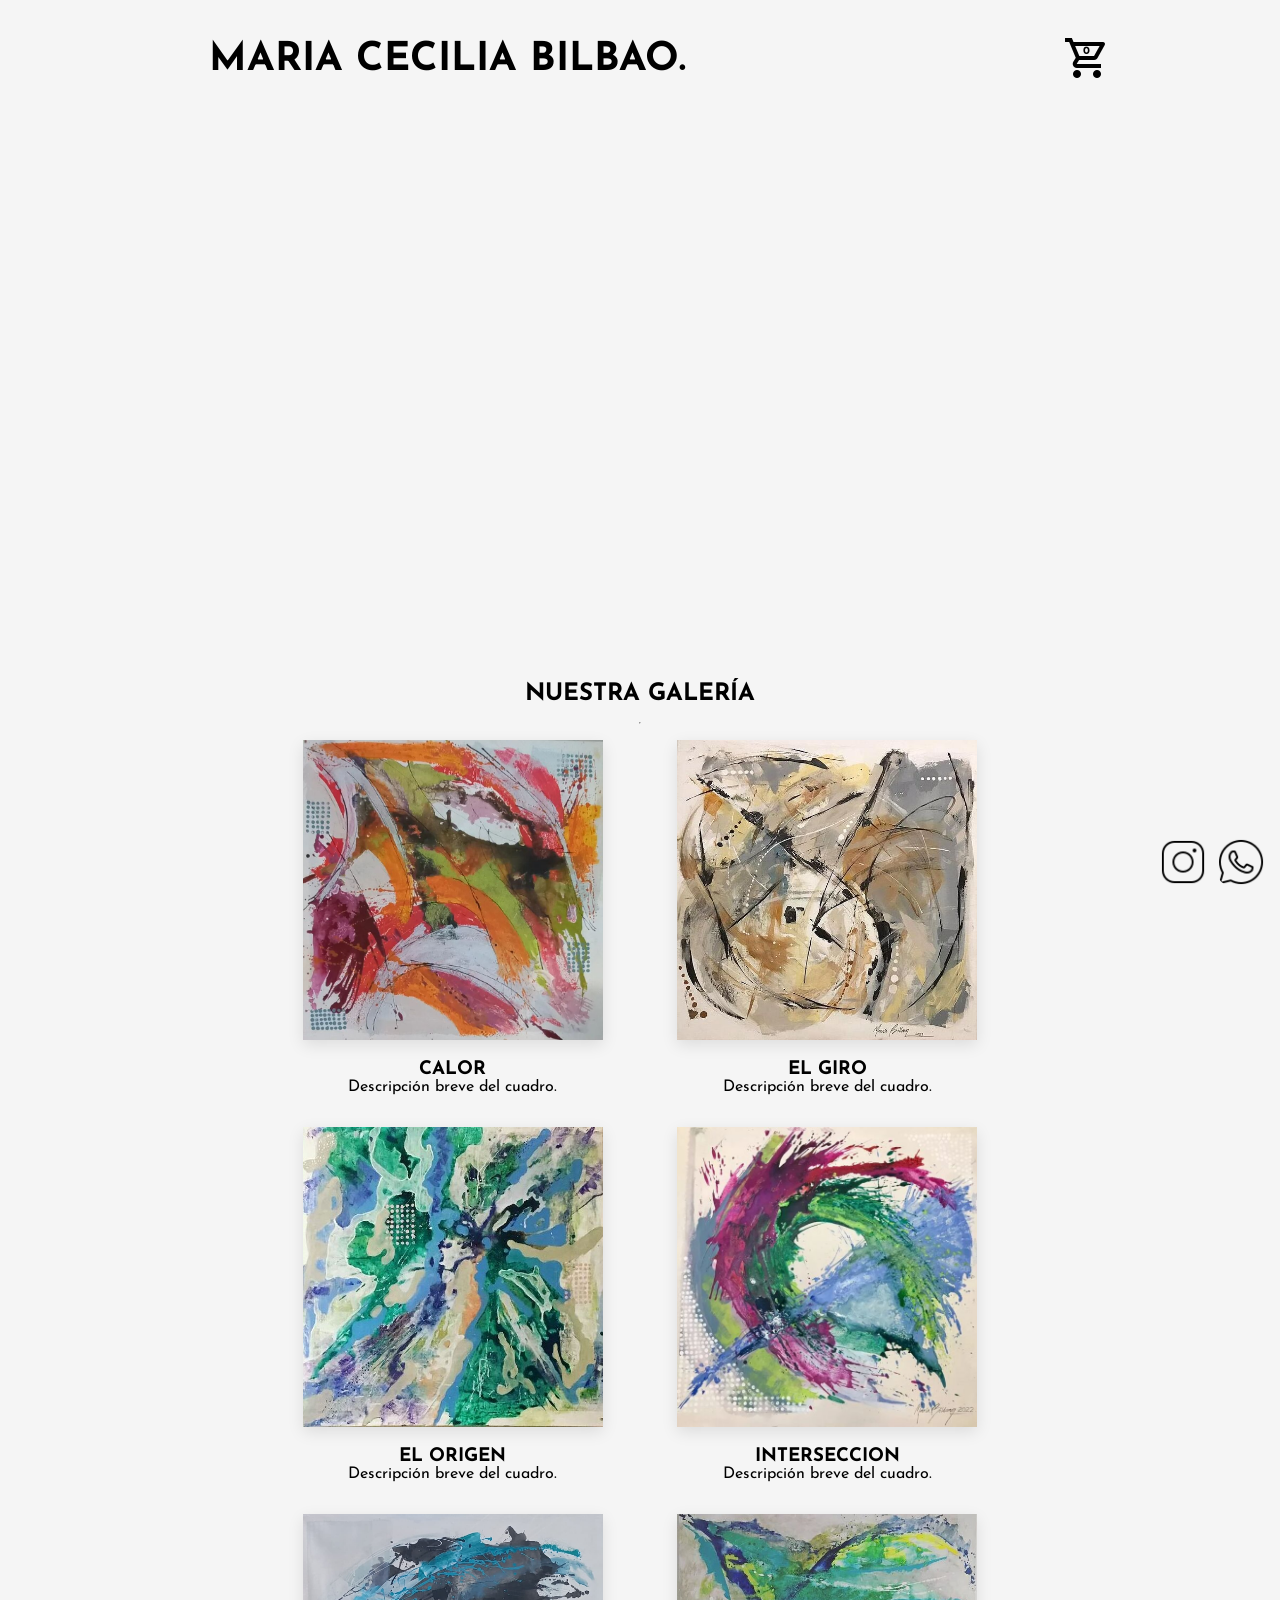
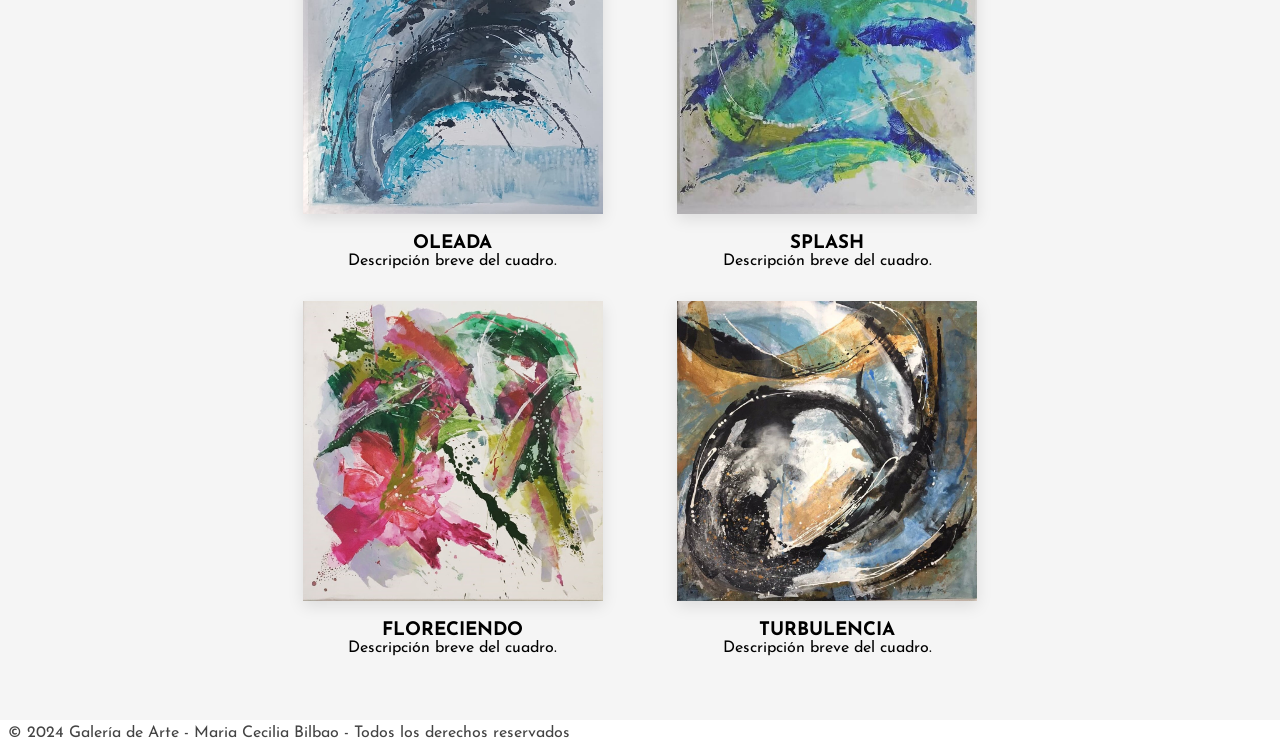
==== commit de2104a5: "upd font josefina sans" ====
--- a/index.html
+++ b/index.html
@@ -5,11 +5,17 @@
     <meta name="viewport" content="width=device-width, initial-scale=1.0" />
     <title>Galería de Arte</title>
     <link rel="stylesheet" href="./index.css" />
-
+    <link
+    rel="stylesheet"
+    href="https://cdnjs.cloudflare.com/ajax/libs/animate.css/4.1.1/animate.min.css"
+  />
+  <link rel="preconnect" href="https://fonts.googleapis.com">
+  <link rel="preconnect" href="https://fonts.gstatic.com" crossorigin>
+  <link href="https://fonts.googleapis.com/css2?family=Josefin+Sans:ital,wght@0,100..700;1,100..700&display=swap" rel="stylesheet">
   </head>
   <body>
     <header>
-      <p class="titulo">Maria Cecilia Bilbao</h>
+      <p class="titulo">Maria Cecilia Bilbao.</h>
       <div class="carrito-container">
         <img
           alt="carrito de compras"
@@ -113,7 +119,6 @@
       </section>
 
       <section class="cuadros-preview">
-        <!-- Vista previa para el cuadro p-1 -->
         <div class="preview" data-target="p-1">
           <div class="preview-content">
             <img class="cuadro" src="./public/src/img/calor.jpg" alt="Calor" />
--- a/index.css
+++ b/index.css
@@ -6,19 +6,13 @@
   overflow-x: hidden;
 }
 
-/* Estilos generales */
+body {
+  font-family: "Josefin Sans", serif;
+  background-color: whitesmoke;
+}
 
 html {
   scroll-behavior: smooth;
-}
-
-body {
-  font-family: "adelia";
-  line-height: 1.6;
-}
-
-main {
-  background-color: whitesmoke;
 }
 
 header {
@@ -34,7 +28,7 @@
 
 .cantidad-productos {
   position: absolute;
-  top: 7px;
+  top: 11px;
   right: 20px;
   color: black;
   padding: 1px;
